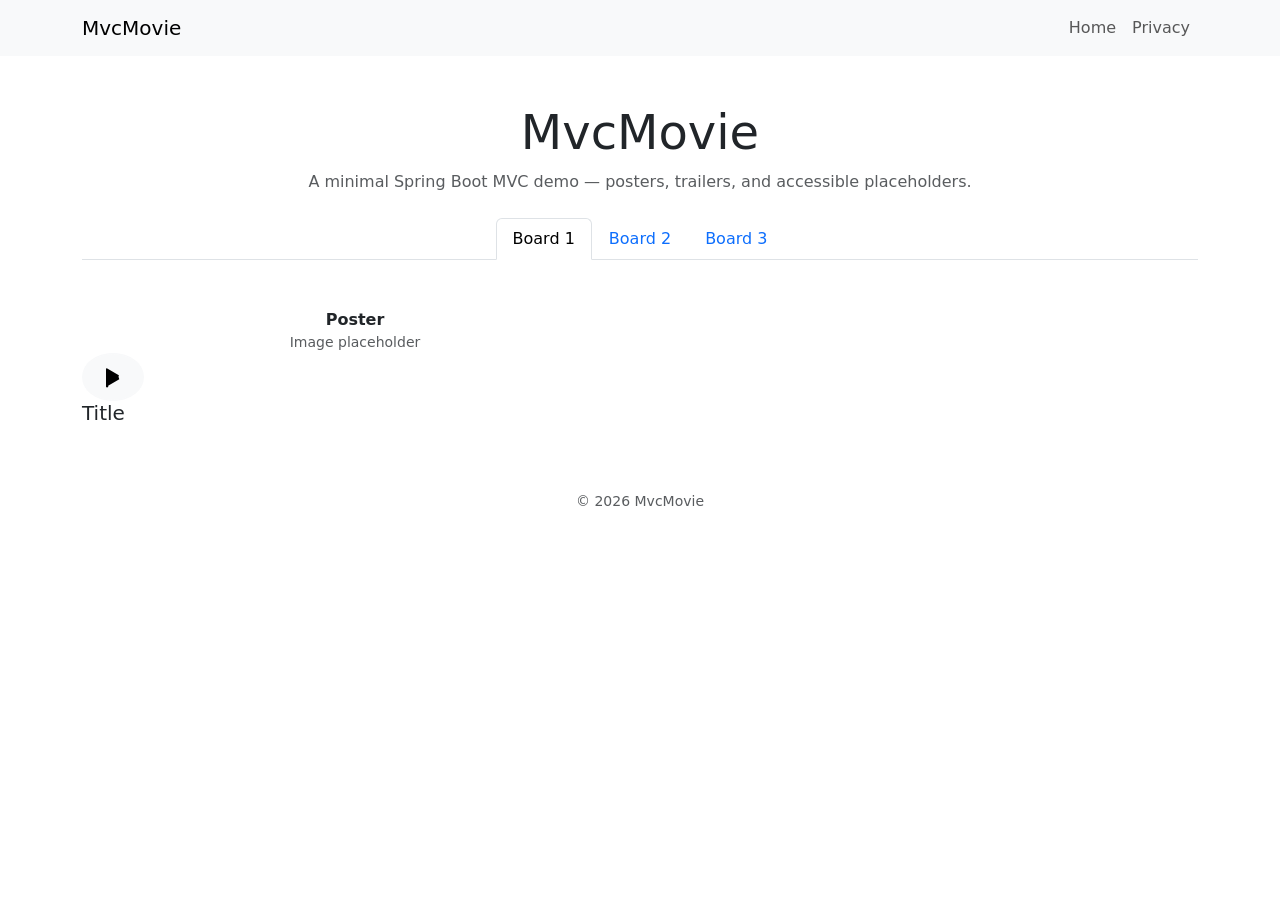
==== src/main/resources/templates/index.html @ 6e5b5a5f "FEAT-101: add homepage controller and index view" ====
<!DOCTYPE html>
<html xmlns:th="http://www.thymeleaf.org">
<head>
  <meta charset="utf-8" />
  <meta name="viewport" content="width=device-width, initial-scale=1" />
  <title>MvcMovie - Home</title>

  <!-- Bootstrap CSS -->
  <link href="https://cdn.jsdelivr.net/npm/bootstrap@5.3.2/dist/css/bootstrap.min.css" rel="stylesheet"/>

  <!-- App CSS -->
  <link href="/css/cinema.css" rel="stylesheet"/>
</head>
<body>
  <nav class="navbar navbar-expand-lg navbar-light bg-light">
    <div class="container">
      <a class="navbar-brand" href="#">MvcMovie</a>
      <button class="navbar-toggler" type="button" data-bs-toggle="collapse" data-bs-target="#navCollapse" aria-controls="navCollapse" aria-expanded="false" aria-label="Toggle navigation">
        <span class="navbar-toggler-icon"></span>
      </button>
      <div class="collapse navbar-collapse" id="navCollapse">
        <ul class="navbar-nav ms-auto">
          <li class="nav-item"><a class="nav-link" href="#">Home</a></li>
          <li class="nav-item"><a class="nav-link" href="#">Privacy</a></li>
        </ul>
      </div>
    </div>
  </nav>

  <main class="container my-5">
    <header class="text-center mb-4">
      <h1 class="display-5">MvcMovie</h1>
      <p class="text-muted">A minimal Spring Boot MVC demo — posters, trailers, and accessible placeholders.</p>
    </header>

    <section>
      <nav>
        <div class="nav nav-tabs justify-content-center" id="cinema-tabs" role="tablist">
          <button class="nav-link active" id="board-1-tab" data-bs-toggle="tab" data-bs-target="#board-1" type="button" role="tab" aria-controls="board-1" aria-selected="true">Board 1</button>
          <button class="nav-link" id="board-2-tab" data-bs-toggle="tab" data-bs-target="#board-2" type="button" role="tab" aria-controls="board-2" aria-selected="false">Board 2</button>
          <button class="nav-link" id="board-3-tab" data-bs-toggle="tab" data-bs-target="#board-3" type="button" role="tab" aria-controls="board-3" aria-selected="false">Board 3</button>
        </div>
      </nav>

      <div class="tab-content mt-4" id="cinema-tabs-content">
        <!-- Board 1: posters grid -->
        <div class="tab-pane fade show active" id="board-1" role="tabpanel" aria-labelledby="board-1-tab">
          <div class="row gy-4">
            <!-- iterate mediaList provided by controller -->
            <div th:each="m : ${mediaList}" class="col-12 col-md-6">
              <div class="cinema-card position-relative">
                <!-- show image when posterUrl present -->
                <div th:if="${m.posterUrl != null and m.posterUrl != ''}">
                  <img th:src="@{${m.posterUrl}}"
                       th:alt="${m.altText}"
                       class="cinema-poster"
                       loading="lazy"/>
                </div>

                <!-- text placeholder when no posterUrl -->
                <div th:unless="${m.posterUrl != null and m.posterUrl != ''}" class="cinema-poster placeholder-box">
                  <div class="text-center">
                    <strong th:text="${m.title}">Poster</strong>
                    <div class="small text-muted">Image placeholder</div>
                  </div>
                </div>

                <!-- play button: disabled if no videoUrl -->
                <button type="button"
                        class="play-overlay btn btn-light btn-lg rounded-circle"
                        data-bs-toggle="modal"
                        data-bs-target="#trailerModal"
                        th:attr="data-video-src=${m.videoUrl}"
                        th:classappend="${m.videoUrl == null || m.videoUrl == ''} ? ' disabled' : ''"
                        th:attrappend="aria-label=|Play trailer for ${m.title}|">
                  <svg xmlns="http://www.w3.org/2000/svg" width="28" height="28" fill="currentColor" viewBox="0 0 16 16" aria-hidden="true">
                    <path d="M11.596 8.697l-6.363 3.692A.5.5 0 0 1 4 12.999V3.001a.5.5 0 0 1 .733-.441l6.363 3.692a.5.5 0 0 1 0 .882z"/>
                  </svg>
                </button>

                <div class="cinema-caption">
                  <h5 class="mb-0" th:text="${m.title}">Title</h5>
                </div>
              </div>
            </div>
            <!-- end th:each -->
          </div>
        </div>

        <!-- Board 2 -->
        <div class="tab-pane fade" id="board-2" role="tabpanel" aria-labelledby="board-2-tab">
          <div class="p-4 text-center text-muted">Board 2 content placeholder.</div>
        </div>

        <!-- Board 3 -->
        <div class="tab-pane fade" id="board-3" role="tabpanel" aria-labelledby="board-3-tab">
          <div class="p-4 text-center text-muted">Board 3 content placeholder.</div>
        </div>
      </div>
    </section>
  </main>

  <!-- Trailer Modal -->
  <div class="modal fade" id="trailerModal" tabindex="-1" aria-hidden="true">
    <div class="modal-dialog modal-dialog-centered modal-xl">
      <div class="modal-content bg-dark">
        <div class="modal-header border-0">
          <button type="button" class="btn-close btn-close-white" data-bs-dismiss="modal" aria-label="Close"></button>
        </div>
        <div class="modal-body p-0">
          <div class="ratio ratio-16x9">
            <video id="trailerVideo" class="w-100 h-100" controls playsinline>
              <source id="trailerSource" src="" type="video/mp4"/>
              <h4>"Your browser does not support the video tag!"</h4>
            </video>
          </div>
        </div>
      </div>
    </div>
  </div>

  <footer class="text-center py-3">
    <div class="container"><small class="text-muted">© 2026 MvcMovie</small></div>
  </footer>

  <!-- Bootstrap JS bundle -->
  <script src="https://cdn.jsdelivr.net/npm/bootstrap@5.3.2/dist/js/bootstrap.bundle.min.js"></script>

  <!-- App JS -->
  <script src="/js/cinema.js"></script>
</body>
</html>
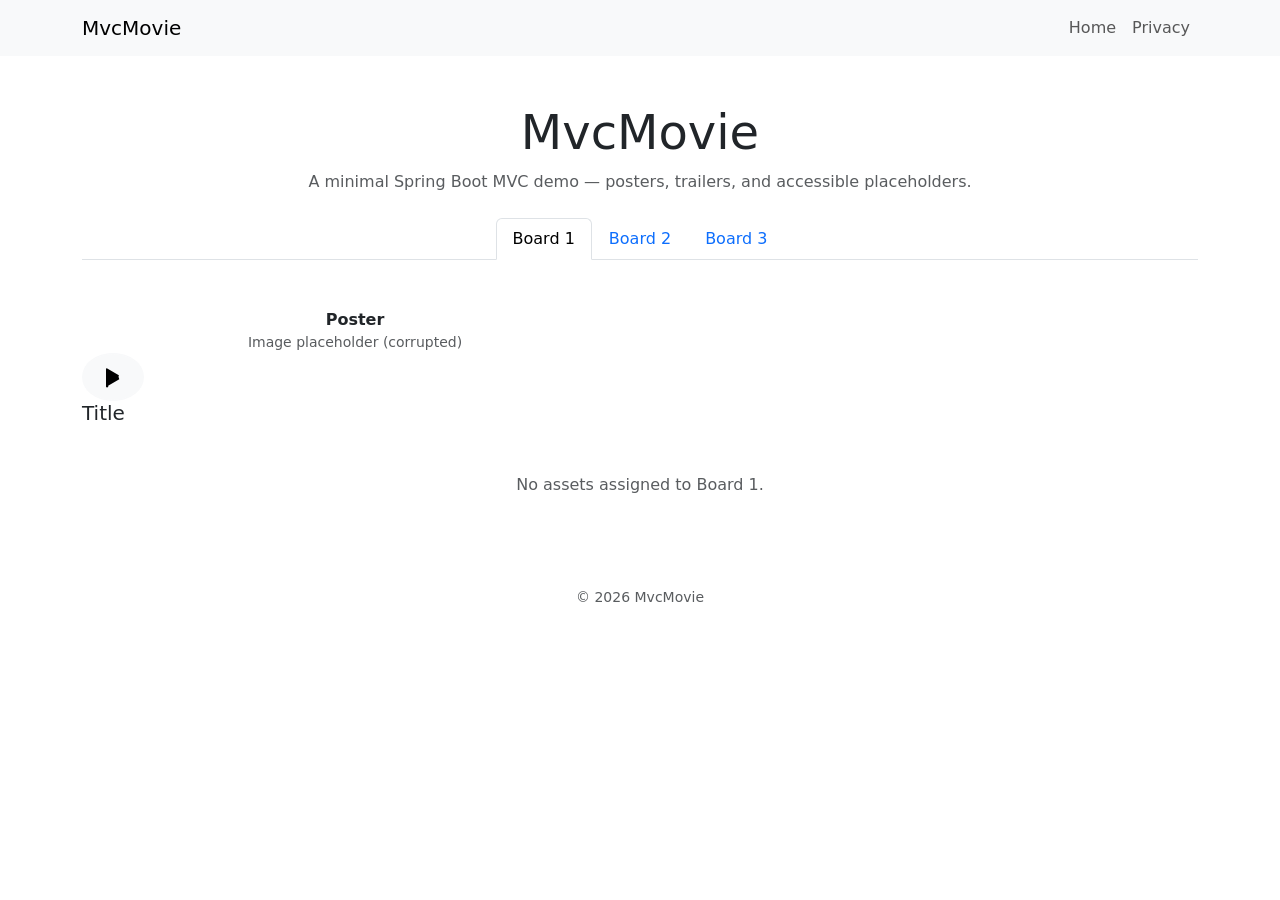
==== commit 6610a13b: "feat(assets): add AssetDto, AssetService, HomeController, index.html and cinema.js; hide placeholder" ====
--- a/src/main/resources/templates/index.html
+++ b/src/main/resources/templates/index.html
@@ -8,7 +8,7 @@
   <!-- Bootstrap CSS -->
   <link href="https://cdn.jsdelivr.net/npm/bootstrap@5.3.2/dist/css/bootstrap.min.css" rel="stylesheet"/>
 
-  <!-- App CSS -->
+  <!-- App CSS (external) -->
   <link href="/css/cinema.css" rel="stylesheet"/>
 </head>
 <body>
@@ -43,36 +43,37 @@
       </nav>
 
       <div class="tab-content mt-4" id="cinema-tabs-content">
-        <!-- Board 1: posters grid -->
+        <!-- Board 1 -->
         <div class="tab-pane fade show active" id="board-1" role="tabpanel" aria-labelledby="board-1-tab">
           <div class="row gy-4">
-            <!-- iterate mediaList provided by controller -->
-            <div th:each="m : ${mediaList}" class="col-12 col-md-6">
+            <div th:each="m : ${board1List}" class="col-12 col-md-6">
               <div class="cinema-card position-relative">
-                <!-- show image when posterUrl present -->
-                <div th:if="${m.posterUrl != null and m.posterUrl != ''}">
-                  <img th:src="@{${m.posterUrl}}"
-                       th:alt="${m.altText}"
-                       class="cinema-poster"
-                       loading="lazy"/>
-                </div>
-
-                <!-- text placeholder when no posterUrl -->
-                <div th:unless="${m.posterUrl != null and m.posterUrl != ''}" class="cinema-poster placeholder-box">
+                <!-- poster shown only when posterUrl exists AND asset is NOT the invisible-play asset -->
+                <div th:if="${m.posterUrl != null and m.posterUrl != '' and !m.playInvisibleOnLaunch}">
+                  <img th:src="@{${m.posterUrl}}" th:alt="${m.altText}" class="cinema-poster" loading="lazy"/>
+                </div>
+
+                <!-- placeholder only when asset is explicitly corrupted -->
+                <div th:if="${(m.posterUrl == null or m.posterUrl == '') and m.corrupted == true}" class="cinema-poster placeholder-box">
                   <div class="text-center">
                     <strong th:text="${m.title}">Poster</strong>
-                    <div class="small text-muted">Image placeholder</div>
+                    <div class="small text-muted">Image placeholder (corrupted)</div>
                   </div>
                 </div>
 
-                <!-- play button: disabled if no videoUrl -->
+                <!-- hidden background audio element for assets that should play invisibly on load -->
+                <audio th:if="${m.playInvisibleOnLaunch and m.mediaUrl != null and m.mediaUrl != ''}"
+                       th:id="${'bg-audio-' + m.id}"
+                       th:attr="data-play-invisible=${m.playInvisibleOnLaunch}, preload='auto', src=${m.mediaUrl}"
+                       style="display:none;"></audio>
+
+                <!-- play button only when mediaUrl exists AND asset is NOT the invisible-play asset -->
                 <button type="button"
+                        th:if="${m.mediaUrl != null and m.mediaUrl != '' and !m.playInvisibleOnLaunch}"
                         class="play-overlay btn btn-light btn-lg rounded-circle"
                         data-bs-toggle="modal"
                         data-bs-target="#trailerModal"
-                        th:attr="data-video-src=${m.videoUrl}"
-                        th:classappend="${m.videoUrl == null || m.videoUrl == ''} ? ' disabled' : ''"
-                        th:attrappend="aria-label=|Play trailer for ${m.title}|">
+                        th:attr="data-src=${m.mediaUrl}, data-title=${m.title}, aria-label=|Play media for ${m.title}|">
                   <svg xmlns="http://www.w3.org/2000/svg" width="28" height="28" fill="currentColor" viewBox="0 0 16 16" aria-hidden="true">
                     <path d="M11.596 8.697l-6.363 3.692A.5.5 0 0 1 4 12.999V3.001a.5.5 0 0 1 .733-.441l6.363 3.692a.5.5 0 0 1 0 .882z"/>
                   </svg>
@@ -83,36 +84,137 @@
                 </div>
               </div>
             </div>
-            <!-- end th:each -->
+            <div th:if="${#lists.isEmpty(board1List)}" class="col-12 p-4 text-center text-muted">No assets assigned to Board 1.</div>
           </div>
         </div>
 
         <!-- Board 2 -->
         <div class="tab-pane fade" id="board-2" role="tabpanel" aria-labelledby="board-2-tab">
-          <div class="p-4 text-center text-muted">Board 2 content placeholder.</div>
+          <div class="row gy-4">
+            <div th:each="m : ${board2List}" class="col-12 col-md-6">
+              <div class="cinema-card position-relative">
+                <div th:if="${m.posterUrl != null and m.posterUrl != ''}">
+                  <img th:src="@{${m.posterUrl}}" th:alt="${m.altText}" class="cinema-poster" loading="lazy"/>
+                </div>
+                <div th:if="${(m.posterUrl == null or m.posterUrl == '') and m.corrupted == true}" class="cinema-poster placeholder-box">
+                  <div class="text-center">
+                    <strong th:text="${m.title}">Poster</strong>
+                    <div class="small text-muted">Image placeholder (corrupted)</div>
+                  </div>
+                </div>
+
+                <button type="button"
+                        th:if="${m.mediaUrl != null and m.mediaUrl != ''}"
+                        class="play-overlay btn btn-light btn-lg rounded-circle"
+                        data-bs-toggle="modal"
+                        data-bs-target="#trailerModal"
+                        th:attr="data-src=${m.mediaUrl}, data-title=${m.title}, aria-label=|Play media for ${m.title}|">
+                  <svg xmlns="http://www.w3.org/2000/svg" width="28" height="28" fill="currentColor" viewBox="0 0 16 16" aria-hidden="true">
+                    <path d="M11.596 8.697l-6.363 3.692A.5.5 0 0 1 4 12.999V3.001a.5.5 0 0 1 .733-.441l6.363 3.692a.5.5 0 0 1 0 .882z"/>
+                  </svg>
+                </button>
+
+                <div class="cinema-caption">
+                  <h5 class="mb-0" th:text="${m.title}">Title</h5>
+                </div>
+              </div>
+            </div>
+            <div th:if="${#lists.isEmpty(board2List)}" class="col-12 p-4 text-center text-muted">No assets assigned to Board 2.</div>
+          </div>
         </div>
 
         <!-- Board 3 -->
         <div class="tab-pane fade" id="board-3" role="tabpanel" aria-labelledby="board-3-tab">
-          <div class="p-4 text-center text-muted">Board 3 content placeholder.</div>
+          <div class="row gy-4">
+            <div th:each="m : ${board3List}" class="col-12 col-md-6">
+              <div class="cinema-card position-relative">
+                <div th:if="${m.posterUrl != null and m.posterUrl != ''}">
+                  <img th:src="@{${m.posterUrl}}" th:alt="${m.altText}" class="cinema-poster" loading="lazy"/>
+                </div>
+                <div th:if="${(m.posterUrl == null or m.posterUrl == '') and m.corrupted == true}" class="cinema-poster placeholder-box">
+                  <div class="text-center">
+                    <strong th:text="${m.title}">Poster</strong>
+                    <div class="small text-muted">Image placeholder (corrupted)</div>
+                  </div>
+                </div>
+
+                <button type="button"
+                        th:if="${m.mediaUrl != null and m.mediaUrl != ''}"
+                        class="play-overlay btn btn-light btn-lg rounded-circle"
+                        data-bs-toggle="modal"
+                        data-bs-target="#trailerModal"
+                        th:attr="data-src=${m.mediaUrl}, data-title=${m.title}, aria-label=|Play media for ${m.title}|">
+                  <svg xmlns="http://www.w3.org/2000/svg" width="28" height="28" fill="currentColor" viewBox="0 0 16 16" aria-hidden="true">
+                    <path d="M11.596 8.697l-6.363 3.692A.5.5 0 0 1 4 12.999V3.001a.5.5 0 0 1 .733-.441l6.363 3.692a.5.5 0 0 1 0 .882z"/>
+                  </svg>
+                </button>
+
+                <div class="cinema-caption">
+                  <h5 class="mb-0" th:text="${m.title}">Title</h5>
+                </div>
+              </div>
+            </div>
+            <div th:if="${#lists.isEmpty(board3List)}" class="col-12 p-4 text-center text-muted">No assets assigned to Board 3.</div>
+          </div>
         </div>
       </div>
     </section>
   </main>
 
-  <!-- Trailer Modal -->
+  <!-- Trailer Modal (markup only; behavior handled by external JS) -->
   <div class="modal fade" id="trailerModal" tabindex="-1" aria-hidden="true">
-    <div class="modal-dialog modal-dialog-centered modal-xl">
-      <div class="modal-content bg-dark">
+    <div class="modal-dialog" role="document">
+      <div class="modal-content text-light">
         <div class="modal-header border-0">
+          <h5 class="modal-title" id="trailerModalLabel">Player</h5>
           <button type="button" class="btn-close btn-close-white" data-bs-dismiss="modal" aria-label="Close"></button>
         </div>
-        <div class="modal-body p-0">
-          <div class="ratio ratio-16x9">
-            <video id="trailerVideo" class="w-100 h-100" controls playsinline>
-              <source id="trailerSource" src="" type="video/mp4"/>
-              <h4>"Your browser does not support the video tag!"</h4>
-            </video>
+
+        <div class="video-box">
+          <div id="playerWrapper" class="player-wrapper">
+            <video id="playerVideo" class="player-media" playsinline preload="metadata" aria-label="Video player"></video>
+
+            <div id="audioWrapper" style="display:none; width:100%;">
+              <div class="audio-poster d-flex align-items-center justify-content-center">
+                <div class="text-center">
+                  <div id="audioTitle" class="h5 mb-1">Audio</div>
+                  <div id="audioSubtitle" class="small text-muted">MP3</div>
+                </div>
+              </div>
+              <div class="p-3 bg-dark">
+                <audio id="playerAudio" preload="metadata" style="width:100%;"></audio>
+              </div>
+            </div>
+          </div>
+        </div>
+
+        <div class="modal-footer controls-footer">
+          <div class="container-fluid p-0">
+            <div class="d-flex align-items-center w-100 gap-2">
+              <div class="d-flex align-items-center gap-2">
+                <button id="btnPlayPause" class="btn btn-sm btn-light" type="button" aria-label="Play or pause">Play</button>
+                <button id="btnRepeat" class="btn btn-sm btn-outline-light" type="button" aria-pressed="false" aria-label="Toggle repeat">Repeat</button>
+                <button id="btnFullscreen" class="btn btn-sm btn-outline-light" type="button" aria-label="Toggle fullscreen">Fullscreen</button>
+              </div>
+
+              <div class="ms-3 flex-grow-1">
+                <input id="progressRange" type="range" min="0" max="100" value="0" class="w-100" />
+              </div>
+
+              <div class="ms-3 d-flex align-items-center gap-2">
+                <label for="volumeRange" class="visually-hidden">Volume</label>
+                <input id="volumeRange" type="range" min="0" max="1" step="0.01" value="0.8" style="width:110px;" />
+                <select id="rateSelect" class="form-select form-select-sm ms-2" style="width:88px;">
+                  <option value="0.5">0.5x</option>
+                  <option value="0.75">0.75x</option>
+                  <option value="1" selected>1x</option>
+                  <option value="1.25">1.25x</option>
+                  <option value="1.5">1.5x</option>
+                  <option value="2">2x</option>
+                </select>
+                <div class="text-nowrap small ms-2" id="timeDisplay">00:00 / 00:00</div>
+              </div>
+            </div>
           </div>
         </div>
       </div>
@@ -123,10 +225,10 @@
     <div class="container"><small class="text-muted">© 2026 MvcMovie</small></div>
   </footer>
 
-  <!-- Bootstrap JS bundle -->
-  <script src="https://cdn.jsdelivr.net/npm/bootstrap@5.3.2/dist/js/bootstrap.bundle.min.js"></script>
-
-  <!-- App JS -->
-  <script src="/js/cinema.js"></script>
+  <!-- Bootstrap JS bundle (keeps modal functional) -->
+  <script src="https://cdn.jsdelivr.net/npm/bootstrap@5.3.2/dist/js/bootstrap.bundle.min.js" defer></script>
+
+  <!-- External app JS only -->
+  <script src="/js/cinema.js" defer></script>
 </body>
 </html>
